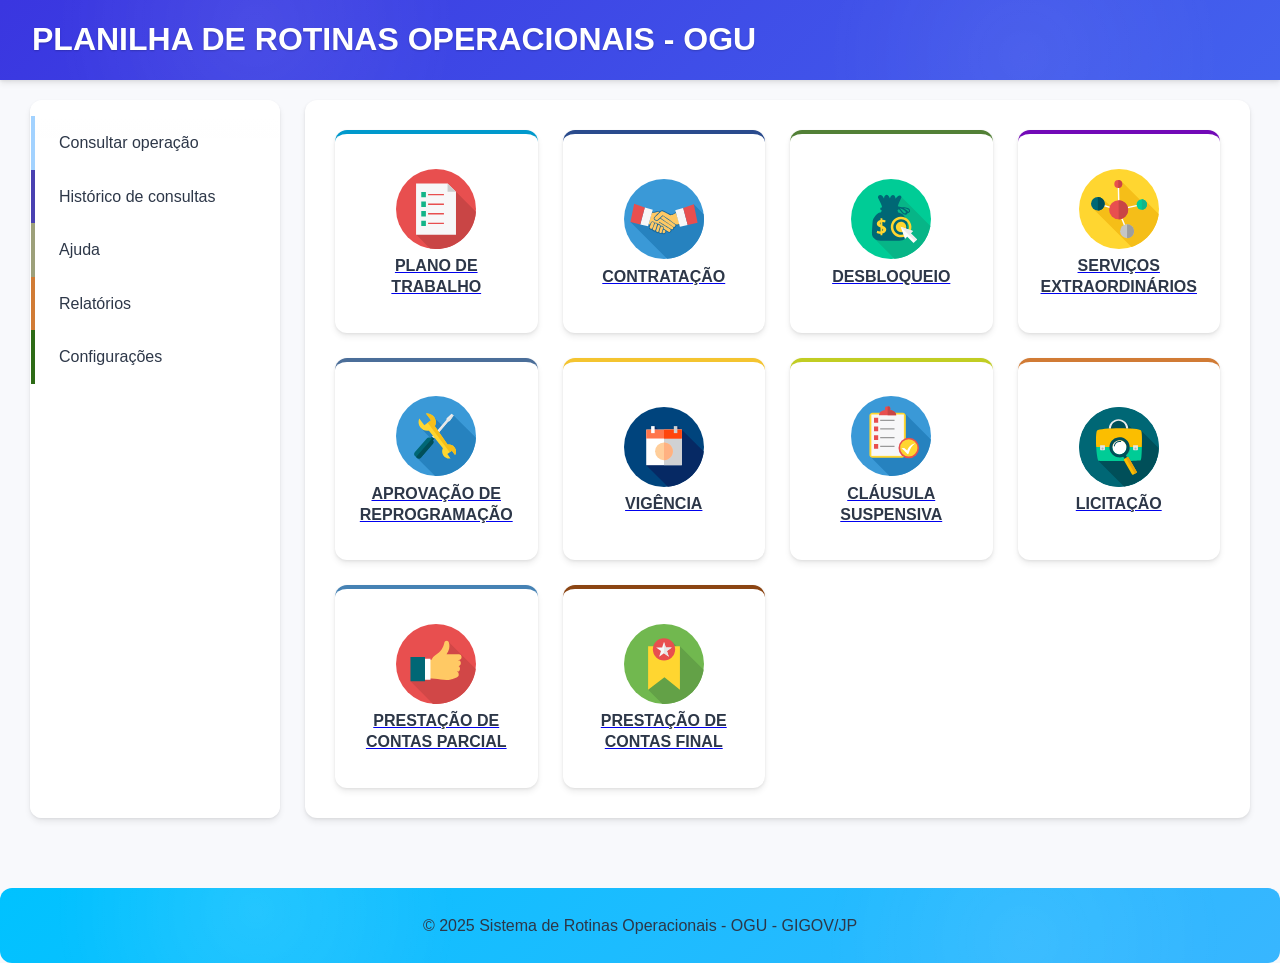
==== index.html @ d4e594d9 "Sistema de rotinas" ====
<!DOCTYPE html>
<html lang="pt-BR">
<head>
    <meta charset="UTF-8">
    <meta name="viewport" content="width=device-width, initial-scale=1.0">
    <title>Planilha de Rotinas Operacionais - OGU</title>
    <link rel="stylesheet" href="./css/estilos_menu.css">
</head>
<body>
    <header id="cabecalho">
        <div class="id-cabecalho">
            <h1>PLANILHA DE ROTINAS OPERACIONAIS - OGU</h1>
        </div>
        <!-- <div class="insere-operacao">
            <form>
                <label for="operacao">Operação:</label>
                <input type="text" id="operacao" placeholder="Nº da operação">
                <button type="submit">Consultar</button>
            </form>
        </div> -->
    </header>

    <div id="container">
        <nav id="menu">
            <ul>
                <li><a href="#">Consultar operação</a></li>
                <li><a href="#">Histórico de consultas</a></li>
                <li><a href="#">Ajuda</a></li>
                <li><a href="#">Relatórios</a></li>
                <li><a href="#">Configurações</a></li>
            </ul>
        </nav>

        <main id="principal">
            <div class="botoes-rotinas">
                <!-- Plano de Trabalho -->
                <div class="botao-rotina">
                    <a href="construcao.html">
                    <img src="./media/menu/ptSRO.svg" width="80" height="80"><br>
                    <p>PLANO DE<br>TRABALHO</p>
                    </a>
                </div>

                <!-- Contratação -->
                <div class="botao-rotina">
                    <a href="construcao.html">
                    <img src="./media/menu/contratacaoSRO.svg" width="80" height="80"><br>
                    <p>CONTRATAÇÃO</p>
                    </a>
                </div>

                <!-- Desbloqueio -->
                <div class="botao-rotina">
                    <a href="SRO_Desbloqueio.html" target="_blank">
                    <img src="./media/menu/desbloqueioSRO.svg" width="80" height="80"><br>
                    <p>DESBLOQUEIO</p>
                    </a>
                </div>

                <!-- Serviços Extraordinários -->
                <div class="botao-rotina">
                    <a href="construcao.html">
                    <img src="./media/menu/servExtraSRO.svg" width="80" height="80"><br>
                    <p>SERVIÇOS<br>EXTRAORDINÁRIOS</p>
                </a>
                </div>

                <!-- Aprovação de Reprogramação -->
                <div class="botao-rotina">
                    <a href="construcao.html">
                    <img src="./media/menu/reprogramacaoSRO.svg" width="80" height="80"><br>
                    <p>APROVAÇÃO DE<br>REPROGRAMAÇÃO</p>
                </a>
                </div>

                <!-- Vigência -->
                <div class="botao-rotina">
                    <a href="construcao.html">
                    <img src="./media/menu/vigenciaSRO.svg" width="80" height="80"><br>
                    <p>VIGÊNCIA</p>
                </a>
                </div>
                
                <!-- Cláusula Suspensiva -->
                <div class="botao-rotina">
                    <a href="construcao.html">
                    <img src="./media/menu/suspensivaSRO.svg" width="80" height="80"><br>
                    <p>CLÁUSULA<br>SUSPENSIVA</p>
                </a>
                </div>

                <!-- Licitação -->
                <div class="botao-rotina">
                    <a href="construcao.html">
                    <img src="./media/menu/licitacaoSRO.svg" width="80" height="80"><br>
                    <p>LICITAÇÃO</p>
                </a>
                </div>

                <!-- Prestação de Contas Parcial -->
                <div class="botao-rotina">
                    <a href="construcao.html">
                    <img src="./media/menu/pcpSRO.svg" width="80" height="80"><br>
                    <p>PRESTAÇÃO DE<br>CONTAS PARCIAL</p>
                </a>
                </div>

                <!-- Prestação de Contas Final -->
                <div class="botao-rotina">
                    <a href="construcao.html">
                    <img src="./media/menu/pcfSRO.svg" width="80" height="80"><br>
                    <p>PRESTAÇÃO DE<br>CONTAS FINAL</p>
                </a>
                </div>
            </div>
        </main>
    </div>

    <footer id="rodape">
        © 2025 Sistema de Rotinas Operacionais - OGU - GIGOV/JP
    </footer>
</body>
</html>
---- css/estilos_menu.css ----
/* Incorporando as variáveis e estilos base do CSS fornecido */
:root {
    /* Color schemes */
    --primary: #3a36e0; --primary-light: #6e6ad8; --primary-dark: #292884;
    --primary-gradient: linear-gradient(135deg, var(--primary), #4361ee);
    --secondary: #00c2ff; --secondary-light: #90ced6; --secondary-dark: #0097a7;
    --secondary-gradient: linear-gradient(135deg, var(--secondary), #38b6ff);
    /* Accent & neutral colors */
    --accent-1: #ff0a54; --accent-2: #7209b7; --accent-3: #4cc9f0; --accent-4: #98c185; --accent-5: #f77f00;
    --background: #f8f9fc; --surface: #ffffff; --surface-hover: #f0f2f5;
    --text: #2d3748; --text-light: #718096; --border: #e2e8f0;
    /* Design elements */
    --border-radius-sm: 4px; --border-radius: 8px; --border-radius-lg: 12px;
    --shadow-sm: 0 1px 3px rgba(0,0,0,0.05);
    --shadow: 0 4px 6px rgba(0,0,0,0.07), 0 1px 3px rgba(0,0,0,0.08);
    --shadow-lg: 0 10px 25px rgba(0,0,0,0.07), 0 6px 10px rgba(0,0,0,0.05);
    --shadow-hover: 0 14px 30px rgba(0,0,0,0.1), 0 4px 8px rgba(0,0,0,0.08);
    --transition-fast: all 0.2s ease;
    --transition: all 0.3s cubic-bezier(0.4, 0, 0.2, 1);
    --transition-bounce: all 0.5s cubic-bezier(0.68, -0.55, 0.265, 1.55);
    /* Typography */
    --font-primary: Verdana, Geneva, Tahoma, sans-serif;
    --font-size-sm: 0.875rem; --font-size: 1rem; --font-size-lg: 1.125rem;
    --font-size-xl: 1.25rem; --font-size-2xl: 1.5rem; --line-height: 1.6;
  }
  
  /* Base styles */
  *, *::before, *::after { margin: 0; padding: 0; box-sizing: border-box; }
  html { font-size: 16px; scroll-behavior: smooth; }
  body {
    font-family: var(--font-primary); background-color: var(--background);
    color: var(--text); line-height: var(--line-height); min-height: 100vh; overflow-x: hidden;
  }
  
  /* Typography */
  h1, h2, h3, h4, h5, h6 { margin-bottom: 0.5em; font-weight: 600; line-height: 1.3; color: var(--text); }
  p { margin-bottom: 1rem; }
  
  /* Header */
  #cabecalho {
    width: 100%; background: var(--primary-gradient); color: white; padding: 1.2rem 2rem;
    display: flex; justify-content: space-between; align-items: center; position: relative;
    font-family: var(--font-primary); box-shadow: var(--shadow);
    margin-bottom: 20px; overflow: hidden; min-height: 80px;
  }
  #cabecalho::before {
    content: ''; position: absolute; top: 0; left: 0; right: 0; bottom: 0;
    background-image: 
      radial-gradient(circle at 20% 30%, rgba(255, 255, 255, 0.1) 0%, transparent 20%),
      radial-gradient(circle at 80% 70%, rgba(255, 255, 255, 0.08) 0%, transparent 20%);
    opacity: 0.7;
  }
  #cabecalho h1, #cabecalho h2, #cabecalho p {
    color: white; position: relative; z-index: 1; margin: 0;
  }
  #cabecalho h1 { font-size: 2rem; font-weight: 600; text-shadow: 0 1px 2px rgba(0, 0, 0, 0.2); }
  .id-cabecalho { flex: 1; }
  
  /* Inserção da operação para consulta */
  .insere-operacao { display: flex; align-items: center; }
  .insere-operacao form {
    display: flex; align-items: center; height: auto; background-color: transparent;
    padding: 0; margin: 0; box-shadow: none; gap: 12px;
  }
  .insere-operacao input[type="text"] {
    width: 150px !important; padding: 10px 12px; border-radius: var(--border-radius);
    background-color: rgba(255, 255, 255, 0.9); border: 2px solid rgba(255, 255, 255, 0.9);
    font-size: 1rem; color: var(--text); box-shadow: 0 2px 4px rgba(0, 0, 0, 0.1);
    transition: all 0.2s ease; position: relative; z-index: 5;
    pointer-events: auto;
  }
  .insere-operacao input[type="text"]:focus {
    border-color: white; background-color: white; box-shadow: 0 4px 8px rgba(0, 0, 0, 0.15);
    outline: 2px solid var(--primary); outline-offset: 1px;
  }
  .insere-operacao label {
    color: white; font-weight: 600; font-size: 1.1rem; margin-right: 5px;
    text-shadow: 0 1px 2px rgba(0, 0, 0, 0.2); white-space: nowrap; 
    background-color: transparent;
  }
  .insere-operacao button {
    padding: 10px 24px; background-color: rgba(255, 255, 255, 0.2);
    border: 2px solid white; color: white; font-weight: 600; font-size: 1rem;
    border-radius: var(--border-radius); box-shadow: 0 2px 4px rgba(0, 0, 0, 0.15);
    transition: all 0.2s ease;
  }
  .insere-operacao button:hover {
    background-color: rgba(255, 255, 255, 0.3); transform: translateY(-2px);
    box-shadow: 0 4px 8px rgba(0, 0, 0, 0.2);
  }
  .insere-operacao button:active {
    transform: translateY(0); box-shadow: 0 2px 4px rgba(0, 0, 0, 0.15);
  }
  
  /* Button styling */
  button {
    background: var(--primary-gradient); color: white; border: none;
    padding: 12px 24px; border-radius: var(--border-radius); margin-left: 10px;
    cursor: pointer; transition: var(--transition-bounce); font-weight: 600;
    font-size: var(--font-size); box-shadow: var(--shadow-sm);
    position: relative; overflow: hidden;
  }
  button:hover { transform: translateY(-3px); box-shadow: var(--shadow-hover); }
  button:active { transform: translateY(1px); box-shadow: var(--shadow-sm); }
  
  /* Container layout */
  #container {
    display: grid; grid-template-columns: 250px 1fr; gap: 25px;
    padding: 0 30px 30px 30px; max-width: 1500px; margin: 0 auto;
  }
  
  /* Menu styling */
  #menu {
    background-color: rgba(255, 255, 255, 0.95); backdrop-filter: blur(10px);
    -webkit-backdrop-filter: blur(10px); border-radius: var(--border-radius-lg);
    box-shadow: var(--shadow); padding: 15px 0; position: relative;
    overflow: hidden; border: 1px solid rgba(255, 255, 255, 0.8);
  }
  #menu::before {
    content: ''; position: absolute; top: 0; left: 0; right: 0; height: 60px;
    background: linear-gradient(180deg, rgba(255,255,255,0.1) 0%, transparent 100%);
    z-index: 0;
  }
  #menu ul { list-style-type: none; padding: 0; position: relative; }
  
  /* Navigation items */
  nav a {
    display: flex; align-items: center; text-decoration: none; padding: 14px 24px;
    transition: var(--transition); color: var(--text); font-weight: 500;
    font-size: var(--font-size); border-left: 4px solid transparent;
    position: relative; z-index: 1;
  }
  nav li a { color: var(--text); position: relative; }
  nav a::before {
    content: ''; position: absolute; top: 0; left: 0; width: 100%; height: 100%;
    background-color: transparent; z-index: -1; transition: var(--transition);
    transform: translateX(-10px); opacity: 0;
  }
  nav li:hover a::before {
    transform: translateX(0); opacity: 1; background-color: rgba(0, 0, 0, 0.04);
  }
  
  /* Color indicators for menu items */
  nav li:nth-child(1) a { border-left-color: #a2d2ff; }
  nav li:nth-child(2) a { border-left-color: #4941b1; }
  nav li:nth-child(3) a { border-left-color: #9da07a; }
  nav li:nth-child(4) a { border-left-color: #d17b35; }
  nav li:nth-child(5) a { border-left-color: #2d6b16; }
  nav li:hover a { border-left-width: 8px; padding-left: 20px; }
  
  /* Main content area */
  #principal {
    background-color: var(--surface); padding: 30px; 
    border-radius: var(--border-radius-lg); box-shadow: var(--shadow);
    transition: var(--transition);
  }
  #principal:hover { box-shadow: var(--shadow-lg); }
  
  /* Footer styling */
  #rodape {
    width: 100%; background: var(--secondary-gradient); color: var(--text-dark);
    text-align: center; padding: 25px; margin-top: 40px;
    border-radius: var(--border-radius-lg); position: relative; 
    overflow: hidden; font-weight: 500;
  }
  #rodape::before {
    content: ''; position: absolute; top: 0; left: 0; right: 0; bottom: 0;
    background-image: 
      radial-gradient(circle at 20% 30%, rgba(255, 255, 255, 0.15) 0%, transparent 20%),
      radial-gradient(circle at 80% 70%, rgba(255, 255, 255, 0.1) 0%, transparent 20%);
    opacity: 0.7;
  }
  
  /* Estilos para os botões de rotinas */
  .botoes-rotinas {
    display: grid;
    grid-template-columns: repeat(auto-fill, minmax(180px, 1fr));
    gap: 25px;
    width: 100%;
  }
  
  .botao-rotina {
    background-color: #ffffff;
    border-radius: var(--border-radius-lg);
    box-shadow: var(--shadow);
    padding: 20px;
    display: flex;
    flex-direction: column;
    align-items: center;
    justify-content: center;
    text-align: center;
    transition: var(--transition-bounce);
    aspect-ratio: 1/1;
    cursor: pointer;
    position: relative;
    overflow: hidden;
  }
  
  .botao-rotina::before {
    content: '';
    position: absolute;
    top: 0;
    left: 0;
    right: 0;
    height: 5px;
    background: var(--primary-gradient);
    opacity: 0;
    transition: var(--transition);
  }
  
  .botao-rotina:hover {
    transform: translateY(-8px);
    box-shadow: var(--shadow-hover);
  }
  
  .botao-rotina:hover::before {
    opacity: 1;
  }
  
  .botao-rotina svg {
    width: 65%;
    height: 65%;
    margin-bottom: 15px;
    transition: var(--transition);
  }
  
  .botao-rotina:hover svg {
    transform: scale(1.05);
  }
  
  .botao-rotina p {
    font-weight: 600;
    font-size: var(--font-size);
    color: var(--text);
    line-height: 1.3;
    margin: 0;
  }
  
  /* Specific color themes for each button */
  .botao-rotina:nth-child(1) { border-top: 4px solid #0099cc; }
  .botao-rotina:nth-child(2) { border-top: 4px solid #2a4b8d; }
  .botao-rotina:nth-child(3) { border-top: 4px solid #528036; }
  .botao-rotina:nth-child(4) { border-top: 4px solid #7209b7; }
  .botao-rotina:nth-child(5) { border-top: 4px solid #4b6e99; }
  .botao-rotina:nth-child(6) { border-top: 4px solid #f4c430; }
  .botao-rotina:nth-child(7) { border-top: 4px solid #c1cd23; }
  .botao-rotina:nth-child(8) { border-top: 4px solid #d17b35; }
  .botao-rotina:nth-child(9) { border-top: 4px solid #4682b4; }
  .botao-rotina:nth-child(10) { border-top: 4px solid #8b4513; }
  
  /* Responsive design */
  @media (max-width: 1200px) {
    #container { grid-template-columns: 220px 1fr; padding: 0 20px 20px 20px; }
    .botoes-rotinas { grid-template-columns: repeat(auto-fill, minmax(160px, 1fr)); }
  }
  
  @media (max-width: 992px) {
    :root { --font-size: 0.95rem; }
    #container { grid-template-columns: 1fr; }
    #cabecalho { padding: 1.5rem; }
    .insere-operacao form { flex-direction: column; align-items: flex-start; }
    input, select, button { width: 100%; margin-left: 0; }
    button { margin-top: 10px; }
    #menu { margin-bottom: 20px; }
    .botoes-rotinas { grid-template-columns: repeat(auto-fill, minmax(140px, 1fr)); }
  }
  
  @media (max-width: 576px) {
    :root { --font-size: 0.9rem; }
    #cabecalho { padding: 1.2rem; }
    .insere-operacao form { padding: 1.2rem; }
    #principal { padding: 20px; }
    .botoes-rotinas { grid-template-columns: repeat(auto-fill, minmax(120px, 1fr)); }
    .botao-rotina { padding: 15px; }
  }
  
  /* Print styles */
  @media print {
    body { background-color: white; }
    #cabecalho, #menu, button { display: none; }
    #container { display: block; }
    #principal { box-shadow: none; padding: 0; }
    .botao-rotina {
      box-shadow: none;
      border: 1px solid #e0e0e0;
      break-inside: avoid;
    }
  }
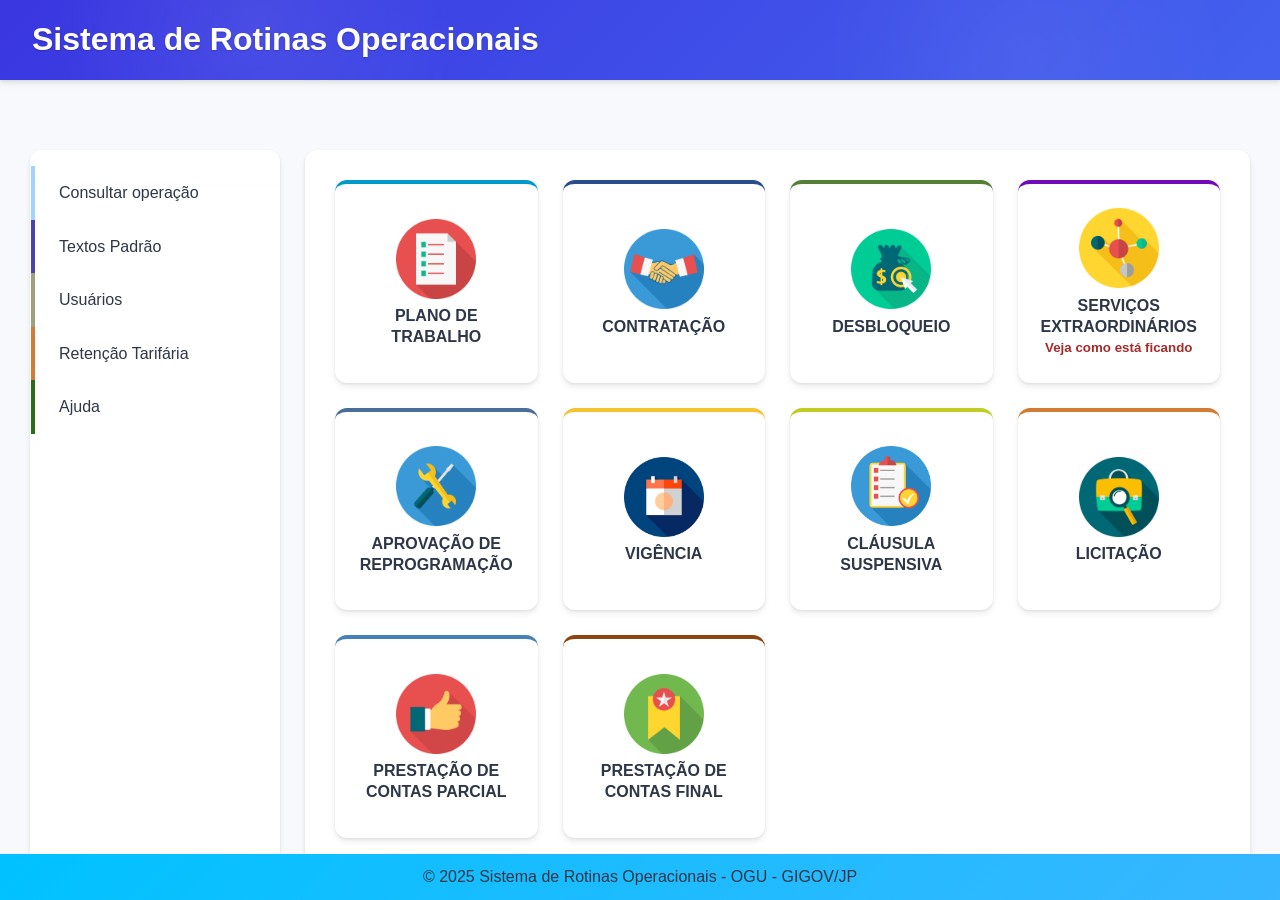
==== commit c28f5acd: "Alterações gerais e criação de novas paginas" ====
--- a/index.html
+++ b/index.html
@@ -1,15 +1,21 @@
 <!DOCTYPE html>
 <html lang="pt-BR">
+
 <head>
     <meta charset="UTF-8">
     <meta name="viewport" content="width=device-width, initial-scale=1.0">
     <title>Planilha de Rotinas Operacionais - OGU</title>
     <link rel="stylesheet" href="./css/estilos_menu.css">
+    <link rel="shortcut icon" href="./media/favicon/favicon.jpg" type="image/x-icon">
+
 </head>
+
 <body>
+    <?xml version="1.0" encoding="iso-8859-1"?>
+
     <header id="cabecalho">
         <div class="id-cabecalho">
-            <h1>PLANILHA DE ROTINAS OPERACIONAIS - OGU</h1>
+            <h1>Sistema de Rotinas Operacionais</h1>
         </div>
         <!-- <div class="insere-operacao">
             <form>
@@ -23,11 +29,11 @@
     <div id="container">
         <nav id="menu">
             <ul>
-                <li><a href="#">Consultar operação</a></li>
-                <li><a href="#">Histórico de consultas</a></li>
-                <li><a href="#">Ajuda</a></li>
-                <li><a href="#">Relatórios</a></li>
-                <li><a href="#">Configurações</a></li>
+                <li><a href="./pages/SRO_ConsultaOperacao.html" target="_blank">Consultar operação</a></li>
+                <li><a href="./pages/SRO_Geral.html" target="_blank">Textos Padrão</a></li>
+                <li><a href="./pages/SRO_Usuarios.html" target="_blank">Usuários</a></li>
+                <li><a href="./pages/SRO_TarifaRetencao.html" target="_blank">Retenção Tarifária</a></li>
+                <li><a href="construcao.html">Ajuda</a></li>
             </ul>
         </nav>
 
@@ -36,81 +42,88 @@
                 <!-- Plano de Trabalho -->
                 <div class="botao-rotina">
                     <a href="construcao.html">
-                    <img src="./media/menu/ptSRO.svg" width="80" height="80"><br>
-                    <p>PLANO DE<br>TRABALHO</p>
+                        <img src="./media/menu/ptSRO.png" width="80" height="80"><br>
+                        <p>PLANO DE<br>TRABALHO</p>
                     </a>
                 </div>
 
                 <!-- Contratação -->
                 <div class="botao-rotina">
                     <a href="construcao.html">
-                    <img src="./media/menu/contratacaoSRO.svg" width="80" height="80"><br>
-                    <p>CONTRATAÇÃO</p>
+                        <img src="./media/menu/contratacaoSRO.png" width="80" height="80"><br>
+                        <p>CONTRATAÇÃO</p>
                     </a>
                 </div>
 
                 <!-- Desbloqueio -->
                 <div class="botao-rotina">
-                    <a href="SRO_Desbloqueio.html" target="_blank">
-                    <img src="./media/menu/desbloqueioSRO.svg" width="80" height="80"><br>
-                    <p>DESBLOQUEIO</p>
+                    <a href="#" id="linkDesbloqueio">
+                        <img src="./media/menu/desbloqueioSRO.png" width="80" height="80"><br>
+                        <p>DESBLOQUEIO</p>
                     </a>
+                    <dialog id="dialogDesbloqueio">
+                        <h2>Escolha a opção de desbloqueio:</h2>
+                        <p>Selecione abaixo para onde deseja ir:</p>
+                        <button id="btnVerificarValor">Realizar verificação de valor a desbloquear</button>
+                        <button id="btnAtendimentoCondicoes">Atendimento de condições para desbloqueio</button>
+                        <button id="btnFecharDialog">Fechar</button>
+                    </dialog>                    
                 </div>
 
                 <!-- Serviços Extraordinários -->
                 <div class="botao-rotina">
-                    <a href="construcao.html">
-                    <img src="./media/menu/servExtraSRO.svg" width="80" height="80"><br>
-                    <p>SERVIÇOS<br>EXTRAORDINÁRIOS</p>
-                </a>
+                    <a href="./pages/SRO_ServExtra.html" target="_blank">
+                        <img src="./media/menu/servExtraSRO.png" width="80" height="80"><br>
+                        <p>SERVIÇOS<br>EXTRAORDINÁRIOS<br><small style="color: brown;">Veja como está ficando</small></p>
+                    </a>
                 </div>
 
                 <!-- Aprovação de Reprogramação -->
                 <div class="botao-rotina">
                     <a href="construcao.html">
-                    <img src="./media/menu/reprogramacaoSRO.svg" width="80" height="80"><br>
-                    <p>APROVAÇÃO DE<br>REPROGRAMAÇÃO</p>
-                </a>
+                        <img src="./media/menu/reprogramacaoSRO.png" width="80" height="80"><br>
+                        <p>APROVAÇÃO DE<br>REPROGRAMAÇÃO</p>
+                    </a>
                 </div>
 
                 <!-- Vigência -->
                 <div class="botao-rotina">
                     <a href="construcao.html">
-                    <img src="./media/menu/vigenciaSRO.svg" width="80" height="80"><br>
-                    <p>VIGÊNCIA</p>
-                </a>
+                        <img src="./media/menu/vigenciaSRO.png" width="80" height="80"><br>
+                        <p>VIGÊNCIA</p>
+                    </a>
                 </div>
-                
+
                 <!-- Cláusula Suspensiva -->
                 <div class="botao-rotina">
                     <a href="construcao.html">
-                    <img src="./media/menu/suspensivaSRO.svg" width="80" height="80"><br>
-                    <p>CLÁUSULA<br>SUSPENSIVA</p>
-                </a>
+                        <img src="./media/menu/suspensivaSRO.png" width="80" height="80"><br>
+                        <p>CLÁUSULA<br>SUSPENSIVA</p>
+                    </a>
                 </div>
 
                 <!-- Licitação -->
                 <div class="botao-rotina">
                     <a href="construcao.html">
-                    <img src="./media/menu/licitacaoSRO.svg" width="80" height="80"><br>
-                    <p>LICITAÇÃO</p>
-                </a>
+                        <img src="./media/menu/licitacaoSRO.png" width="80" height="80"><br>
+                        <p>LICITAÇÃO</p>
+                    </a>
                 </div>
 
                 <!-- Prestação de Contas Parcial -->
                 <div class="botao-rotina">
                     <a href="construcao.html">
-                    <img src="./media/menu/pcpSRO.svg" width="80" height="80"><br>
-                    <p>PRESTAÇÃO DE<br>CONTAS PARCIAL</p>
-                </a>
+                        <img src="./media/menu/pcpSRO.png" width="80" height="80"><br>
+                        <p>PRESTAÇÃO DE<br>CONTAS PARCIAL</p>
+                    </a>
                 </div>
 
                 <!-- Prestação de Contas Final -->
                 <div class="botao-rotina">
                     <a href="construcao.html">
-                    <img src="./media/menu/pcfSRO.svg" width="80" height="80"><br>
-                    <p>PRESTAÇÃO DE<br>CONTAS FINAL</p>
-                </a>
+                        <img src="./media/menu/pcfSRO.png" width="80" height="80"><br>
+                        <p>PRESTAÇÃO DE<br>CONTAS FINAL</p>
+                    </a>
                 </div>
             </div>
         </main>
@@ -119,5 +132,35 @@
     <footer id="rodape">
         © 2025 Sistema de Rotinas Operacionais - OGU - GIGOV/JP
     </footer>
+
+    <script>
+        document.addEventListener("DOMContentLoaded", function () {
+    let dialog = document.getElementById("dialogDesbloqueio");
+
+    // Evento ao clicar no link para abrir o diálogo
+    document.getElementById("linkDesbloqueio").addEventListener("click", function (event) {
+        event.preventDefault(); // Impede a ação padrão do link
+        dialog.showModal(); // Exibe o diálogo
+    });
+
+    // Evento para redirecionar para a página de verificação de valor
+    document.getElementById("btnVerificarValor").addEventListener("click", function () {
+        window.open("SRO_Desbloqueio.html", "_blank"); // Abre nova aba
+        dialog.close(); // Fecha o diálogo
+    });
+
+    // Evento para redirecionar para a página de atendimento às condições
+    document.getElementById("btnAtendimentoCondicoes").addEventListener("click", function () {
+        window.open("pages/SRO_CodicoesDesbl.html", "_blank"); // Abre nova aba
+        dialog.close(); // Fecha o diálogo
+    });
+
+    // Botão de fechar diálogo sem ação
+    document.getElementById("btnFecharDialog").addEventListener("click", function () {
+        dialog.close();
+    });
+});
+    </script>
 </body>
+
 </html>
--- a/css/estilos_menu.css
+++ b/css/estilos_menu.css
@@ -1,15 +1,14 @@
-/* Incorporando as variáveis e estilos base do CSS fornecido */
 :root {
-    /* Color schemes */
+    /* Esquema de cores */
     --primary: #3a36e0; --primary-light: #6e6ad8; --primary-dark: #292884;
     --primary-gradient: linear-gradient(135deg, var(--primary), #4361ee);
     --secondary: #00c2ff; --secondary-light: #90ced6; --secondary-dark: #0097a7;
     --secondary-gradient: linear-gradient(135deg, var(--secondary), #38b6ff);
-    /* Accent & neutral colors */
+    /* Cores neutras */
     --accent-1: #ff0a54; --accent-2: #7209b7; --accent-3: #4cc9f0; --accent-4: #98c185; --accent-5: #f77f00;
     --background: #f8f9fc; --surface: #ffffff; --surface-hover: #f0f2f5;
     --text: #2d3748; --text-light: #718096; --border: #e2e8f0;
-    /* Design elements */
+    /* Elementos de design */
     --border-radius-sm: 4px; --border-radius: 8px; --border-radius-lg: 12px;
     --shadow-sm: 0 1px 3px rgba(0,0,0,0.05);
     --shadow: 0 4px 6px rgba(0,0,0,0.07), 0 1px 3px rgba(0,0,0,0.08);
@@ -18,13 +17,13 @@
     --transition-fast: all 0.2s ease;
     --transition: all 0.3s cubic-bezier(0.4, 0, 0.2, 1);
     --transition-bounce: all 0.5s cubic-bezier(0.68, -0.55, 0.265, 1.55);
-    /* Typography */
+    /* Tipografia */
     --font-primary: Verdana, Geneva, Tahoma, sans-serif;
     --font-size-sm: 0.875rem; --font-size: 1rem; --font-size-lg: 1.125rem;
     --font-size-xl: 1.25rem; --font-size-2xl: 1.5rem; --line-height: 1.6;
   }
   
-  /* Base styles */
+  /* Estilos base */
   *, *::before, *::after { margin: 0; padding: 0; box-sizing: border-box; }
   html { font-size: 16px; scroll-behavior: smooth; }
   body {
@@ -32,11 +31,11 @@
     color: var(--text); line-height: var(--line-height); min-height: 100vh; overflow-x: hidden;
   }
   
-  /* Typography */
+  /* Tipografia */
   h1, h2, h3, h4, h5, h6 { margin-bottom: 0.5em; font-weight: 600; line-height: 1.3; color: var(--text); }
   p { margin-bottom: 1rem; }
   
-  /* Header */
+  /* Configuração do cabeçalho */
   #cabecalho {
     width: 100%; background: var(--primary-gradient); color: white; padding: 1.2rem 2rem;
     display: flex; justify-content: space-between; align-items: center; position: relative;
@@ -55,66 +54,20 @@
   }
   #cabecalho h1 { font-size: 2rem; font-weight: 600; text-shadow: 0 1px 2px rgba(0, 0, 0, 0.2); }
   .id-cabecalho { flex: 1; }
-  
-  /* Inserção da operação para consulta */
-  .insere-operacao { display: flex; align-items: center; }
-  .insere-operacao form {
-    display: flex; align-items: center; height: auto; background-color: transparent;
-    padding: 0; margin: 0; box-shadow: none; gap: 12px;
-  }
-  .insere-operacao input[type="text"] {
-    width: 150px !important; padding: 10px 12px; border-radius: var(--border-radius);
-    background-color: rgba(255, 255, 255, 0.9); border: 2px solid rgba(255, 255, 255, 0.9);
-    font-size: 1rem; color: var(--text); box-shadow: 0 2px 4px rgba(0, 0, 0, 0.1);
-    transition: all 0.2s ease; position: relative; z-index: 5;
-    pointer-events: auto;
-  }
-  .insere-operacao input[type="text"]:focus {
-    border-color: white; background-color: white; box-shadow: 0 4px 8px rgba(0, 0, 0, 0.15);
-    outline: 2px solid var(--primary); outline-offset: 1px;
-  }
-  .insere-operacao label {
-    color: white; font-weight: 600; font-size: 1.1rem; margin-right: 5px;
-    text-shadow: 0 1px 2px rgba(0, 0, 0, 0.2); white-space: nowrap; 
-    background-color: transparent;
-  }
-  .insere-operacao button {
-    padding: 10px 24px; background-color: rgba(255, 255, 255, 0.2);
-    border: 2px solid white; color: white; font-weight: 600; font-size: 1rem;
-    border-radius: var(--border-radius); box-shadow: 0 2px 4px rgba(0, 0, 0, 0.15);
-    transition: all 0.2s ease;
-  }
-  .insere-operacao button:hover {
-    background-color: rgba(255, 255, 255, 0.3); transform: translateY(-2px);
-    box-shadow: 0 4px 8px rgba(0, 0, 0, 0.2);
-  }
-  .insere-operacao button:active {
-    transform: translateY(0); box-shadow: 0 2px 4px rgba(0, 0, 0, 0.15);
-  }
-  
-  /* Button styling */
-  button {
-    background: var(--primary-gradient); color: white; border: none;
-    padding: 12px 24px; border-radius: var(--border-radius); margin-left: 10px;
-    cursor: pointer; transition: var(--transition-bounce); font-weight: 600;
-    font-size: var(--font-size); box-shadow: var(--shadow-sm);
-    position: relative; overflow: hidden;
-  }
-  button:hover { transform: translateY(-3px); box-shadow: var(--shadow-hover); }
-  button:active { transform: translateY(1px); box-shadow: var(--shadow-sm); }
-  
-  /* Container layout */
+    
+  /* Configuração do corpo da página principal */
   #container {
     display: grid; grid-template-columns: 250px 1fr; gap: 25px;
     padding: 0 30px 30px 30px; max-width: 1500px; margin: 0 auto;
   }
   
-  /* Menu styling */
+  /* Configuração da caixa do menu lateral */
   #menu {
     background-color: rgba(255, 255, 255, 0.95); backdrop-filter: blur(10px);
     -webkit-backdrop-filter: blur(10px); border-radius: var(--border-radius-lg);
     box-shadow: var(--shadow); padding: 15px 0; position: relative;
     overflow: hidden; border: 1px solid rgba(255, 255, 255, 0.8);
+    margin-top: 50px;
   }
   #menu::before {
     content: ''; position: absolute; top: 0; left: 0; right: 0; height: 60px;
@@ -123,6 +76,11 @@
   }
   #menu ul { list-style-type: none; padding: 0; position: relative; }
   
+  /* Remover sublinhado hiperlink menu principal */
+  a {
+    text-decoration: none;
+  }
+
   /* Navigation items */
   nav a {
     display: flex; align-items: center; text-decoration: none; padding: 14px 24px;
@@ -140,7 +98,7 @@
     transform: translateX(0); opacity: 1; background-color: rgba(0, 0, 0, 0.04);
   }
   
-  /* Color indicators for menu items */
+  /* Cores ao lado dos itens do menu lateral */
   nav li:nth-child(1) a { border-left-color: #a2d2ff; }
   nav li:nth-child(2) a { border-left-color: #4941b1; }
   nav li:nth-child(3) a { border-left-color: #9da07a; }
@@ -148,30 +106,29 @@
   nav li:nth-child(5) a { border-left-color: #2d6b16; }
   nav li:hover a { border-left-width: 8px; padding-left: 20px; }
   
-  /* Main content area */
+  /* Configuração da caixa onde fica o grid dos botões */
   #principal {
     background-color: var(--surface); padding: 30px; 
     border-radius: var(--border-radius-lg); box-shadow: var(--shadow);
     transition: var(--transition);
+    margin-top: 50px;
   }
   #principal:hover { box-shadow: var(--shadow-lg); }
   
-  /* Footer styling */
+  /* Configuração do Rodapé */
   #rodape {
-    width: 100%; background: var(--secondary-gradient); color: var(--text-dark);
-    text-align: center; padding: 25px; margin-top: 40px;
-    border-radius: var(--border-radius-lg); position: relative; 
+    width: 100%; 
+    background: var(--secondary-gradient); 
+    color: var(--text-dark);
+    text-align: center; 
+    margin-top: 40px;
     overflow: hidden; font-weight: 500;
-  }
-  #rodape::before {
-    content: ''; position: absolute; top: 0; left: 0; right: 0; bottom: 0;
-    background-image: 
-      radial-gradient(circle at 20% 30%, rgba(255, 255, 255, 0.15) 0%, transparent 20%),
-      radial-gradient(circle at 80% 70%, rgba(255, 255, 255, 0.1) 0%, transparent 20%);
-    opacity: 0.7;
-  }
-  
-  /* Estilos para os botões de rotinas */
+      position: fixed;
+      bottom: 0;
+      padding: 10px;
+  }
+  
+  /* Estilos para o grid do BOTÃO DO MENU */
   .botoes-rotinas {
     display: grid;
     grid-template-columns: repeat(auto-fill, minmax(180px, 1fr));
@@ -179,6 +136,7 @@
     width: 100%;
   }
   
+  /* Configuração do BOTÃO DO MENU */
   .botao-rotina {
     background-color: #ffffff;
     border-radius: var(--border-radius-lg);
@@ -196,6 +154,7 @@
     overflow: hidden;
   }
   
+  /* Barra superior do BOTÃO DO MENU */
   .botao-rotina::before {
     content: '';
     position: absolute;
@@ -208,26 +167,18 @@
     transition: var(--transition);
   }
   
+  /* Elevação do BOTÃO DO MENU quando passado o mouse por cima */
   .botao-rotina:hover {
     transform: translateY(-8px);
     box-shadow: var(--shadow-hover);
   }
   
-  .botao-rotina:hover::before {
+  /* Sublinhado azul em cima do BOTÃO DO MENU quando passado o mouse por cima */
+    .botao-rotina:hover::before {
     opacity: 1;
   }
-  
-  .botao-rotina svg {
-    width: 65%;
-    height: 65%;
-    margin-bottom: 15px;
-    transition: var(--transition);
-  }
-  
-  .botao-rotina:hover svg {
-    transform: scale(1.05);
-  }
-  
+    
+  /* Texto do BOTÃO DO MENU */
   .botao-rotina p {
     font-weight: 600;
     font-size: var(--font-size);
@@ -236,7 +187,7 @@
     margin: 0;
   }
   
-  /* Specific color themes for each button */
+  /* Cores especificas para cada BOTÃO DO MENU */
   .botao-rotina:nth-child(1) { border-top: 4px solid #0099cc; }
   .botao-rotina:nth-child(2) { border-top: 4px solid #2a4b8d; }
   .botao-rotina:nth-child(3) { border-top: 4px solid #528036; }
@@ -248,6 +199,104 @@
   .botao-rotina:nth-child(9) { border-top: 4px solid #4682b4; }
   .botao-rotina:nth-child(10) { border-top: 4px solid #8b4513; }
   
+/* CAIXA DE DIALOGO DE ENVIO DA FAS */
+/* Estilo geral do diálogo */
+#dialogDesbloqueio {
+  width: 400px;
+  padding: 25px;
+  border-radius: 12px;
+  background: #f8f9fc; /* Fundo levemente azulado */
+  box-shadow: 0 6px 15px rgba(39, 65, 87, 0.15);
+  position: fixed;
+  top: 50%;
+  left: 50%;
+  transform: translate(-50%, -50%);
+  z-index: 1000;
+  border: 1px solid rgba(70, 134, 180, 0.2); /* Borda sutil em tom de Olho Grego */
+}
+
+/* Estilo do formulário dentro do diálogo */
+#dialogDesbloqueio form {
+  display: flex;
+  flex-direction: column;
+}
+
+/* Estilo do fieldset */
+#dialogDesbloqueio fieldset {
+  border: none;
+  margin-bottom: 25px;
+  padding: 5px 0;
+}
+
+#dialogDesbloqueio legend {
+  font-size: 1.3em;
+  margin-bottom: 15px;
+  color: #274157; /* Magia Profunda - tom escuro */
+  font-weight: 600;
+  padding-bottom: 8px;
+  border-bottom: 1px solid rgba(39, 65, 87, 0.15);
+  width: 100%;
+}
+
+/* Estilo dos rótulos de rádio */
+#dialogDesbloqueio label {
+  margin-bottom: 14px;
+  font-size: 1.15em;
+  color: #344e6b; /* Cor Noite de Festa - mais escura para contraste */
+  cursor: pointer;
+  display: block;
+  padding: 5px 0;
+}
+
+#dialogDesbloqueio input[type="radio"] {
+  margin-right: 8px;
+  transform: scale(1.2);
+}
+
+/* Estilo dos botões */
+#dialogDesbloqueio button {
+  background: linear-gradient(135deg, #344e6b, #274157); /* Noite de Festa/Magia Profunda */
+  color: white;
+  padding: 14px 20px;
+  border: none;
+  border-radius: 8px;
+  margin-top: 12px;
+  cursor: pointer;
+  font-size: 1.1em;
+  font-weight: 600;
+  transition: all 0.3s ease;
+  letter-spacing: 0.5px;
+  text-transform: uppercase;
+}
+
+#dialogDesbloqueio button:hover {
+  background: linear-gradient(135deg, #455d7a, #344e6b); /* Tons mais claros do mesmo azul escuro */
+  transform: translateY(-2px);
+  box-shadow: 0 4px 8px rgba(0, 0, 0, 0.15);
+}
+
+/* Estilo do botão cancelar */
+#dialogDesbloqueio button:nth-of-type(2) {
+  background: linear-gradient(135deg, #4686B4, #2f6589); /* Olho Grego */
+  margin-top: 10px;
+}
+
+#dialogDesbloqueio button:nth-of-type(2):hover {
+  background: linear-gradient(135deg, #5797c5, #4686B4); /* Tom mais claro do azul médio */
+}
+
+/* Responsividade para telas menores */
+@media (max-width: 450px) {
+  #dialogDesbloqueio {
+    width: 90%;
+    padding: 20px;
+  }
+  
+  #dialogDesbloqueio button {
+    padding: 12px 16px;
+  }
+}
+
   /* Responsive design */
   @media (max-width: 1200px) {
     #container { grid-template-columns: 220px 1fr; padding: 0 20px 20px 20px; }
